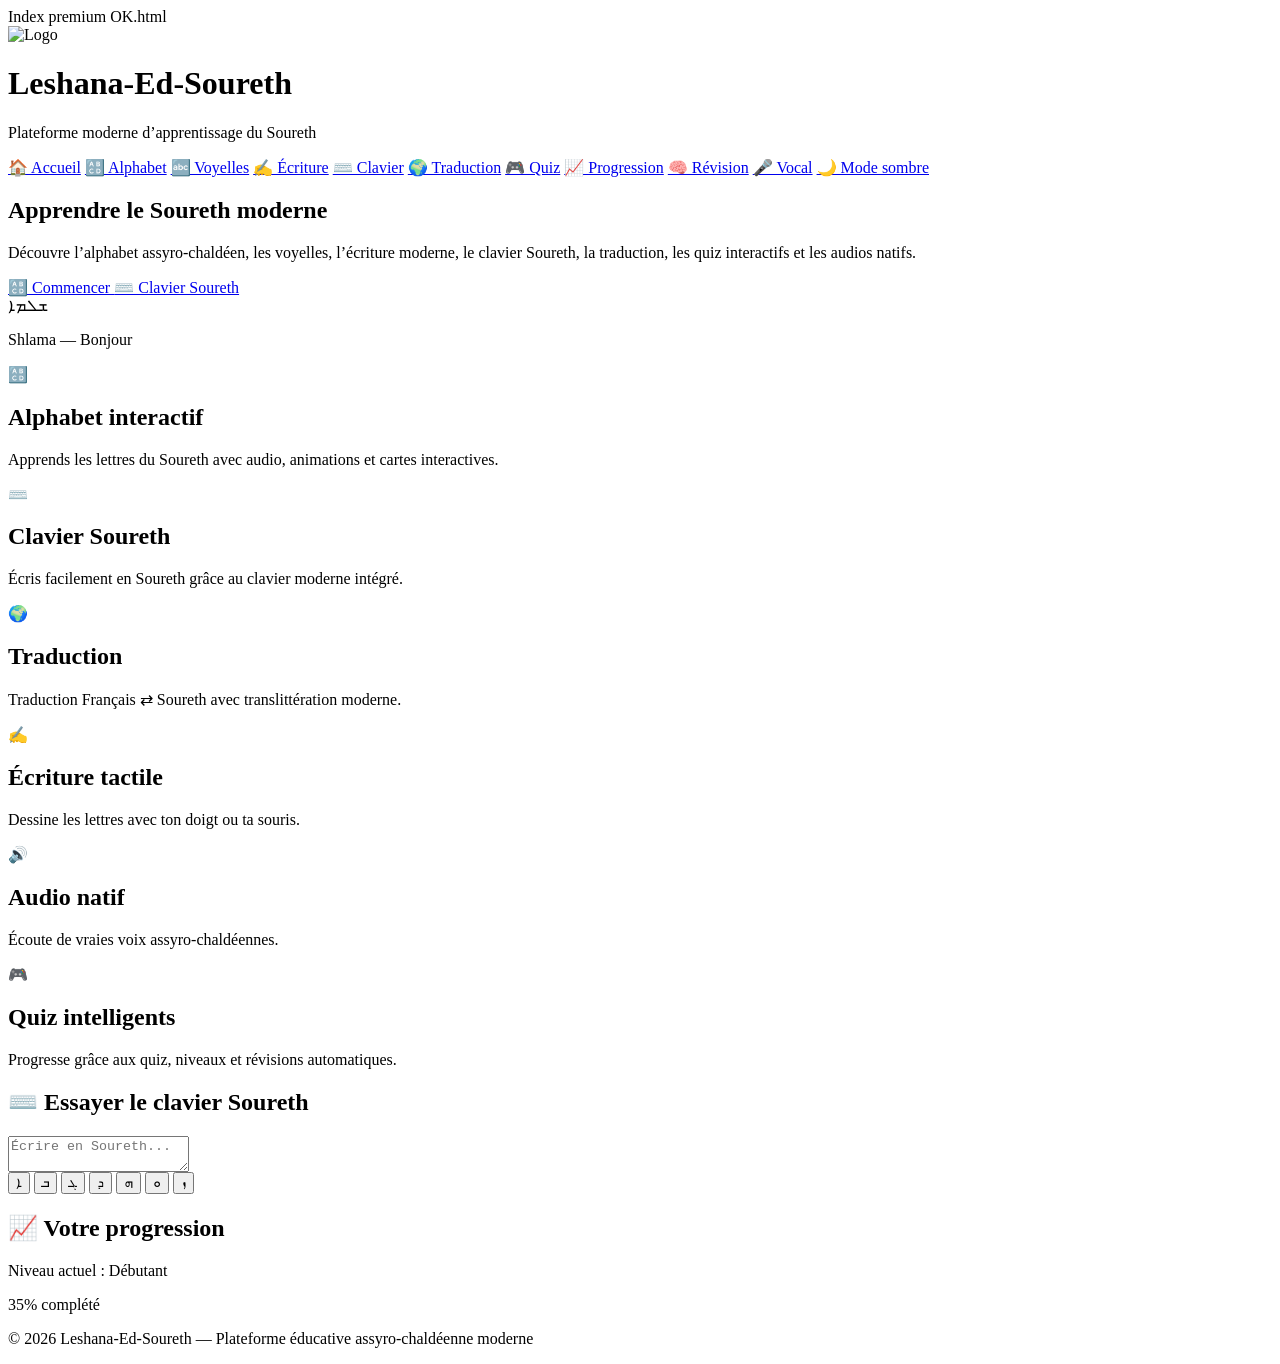
==== Index.html @ c9525a6d "Add files via upload" ====
Index premium OK.html
<!DOCTYPE html>
<html lang="fr">

<head>

  <meta charset="UTF-8" />

  <meta name="viewport"
        content="width=device-width, initial-scale=1.0" />

  <title>Leshana-Ed-Soureth</title>

  <link rel="icon"
        href="images/logo.png" />

  <!-- GOOGLE FONT -->

  <link rel="preconnect"
        href="https://fonts.googleapis.com">

  <link rel="preconnect"
        href="https://fonts.gstatic.com"
        crossorigin>

  <link href="https://fonts.googleapis.com/css2?family=Poppins:wght@300;400;500;600;700&display=swap"
        rel="stylesheet">

  <!-- CSS -->

  <link rel="stylesheet"
        href="css/style.css">

</head>

<body>

  <!-- =========================
       HEADER
  ========================== -->

  <header>

    <div class="logo-container">

      <img src="images/logo.png"
           alt="Logo"
           class="logo">

      <div>

        <h1 class="title">
          Leshana-Ed-Soureth
        </h1>

        <p class="subtitle">
          Plateforme moderne d’apprentissage du Soureth
        </p>

      </div>

    </div>

    <!-- NAVIGATION -->

    <nav>

      <a href="index.html">🏠 Accueil</a>

      <a href="alphabet.html">🔠 Alphabet</a>

      <a href="voyelles.html">🔤 Voyelles</a>

      <a href="ecriture.html">✍️ Écriture</a>

      <a href="keyboard.html">⌨️ Clavier</a>

      <a href="traduction.html">🌍 Traduction</a>

      <a href="quiz.html">🎮 Quiz</a>

      <a href="progression.html">📈 Progression</a>

      <a href="revision.html">🧠 Révision</a>

      <a href="vocal.html">🎤 Vocal</a>

      <a href="#"
         onclick="toggleDarkMode()">
         🌙 Mode sombre
      </a>

    </nav>

  </header>

  <!-- =========================
       HERO SECTION
  ========================== -->

  <section class="hero">

    <div class="hero-content">

      <h1>
        Apprendre le Soureth moderne
      </h1>

      <p>
        Découvre l’alphabet assyro-chaldéen,
        les voyelles,
        l’écriture moderne,
        le clavier Soureth,
        la traduction,
        les quiz interactifs
        et les audios natifs.
      </p>

      <div class="hero-buttons">

        <a href="alphabet.html"
           class="btn btn-primary">
          🔠 Commencer
        </a>

        <a href="keyboard.html"
           class="btn btn-secondary">
          ⌨️ Clavier Soureth
        </a>

      </div>

      <!-- DEMO SOURETH -->

      <div class="hero-demo card">

        <div class="soureth-title">
          ܫܠܡܐ
        </div>

        <p>
          Shlama — Bonjour
        </p>

      </div>

    </div>

  </section>

  <!-- =========================
       FEATURES
  ========================== -->

  <section class="features">

    <div class="card">

      <div class="card-icon">🔠</div>

      <h2>Alphabet interactif</h2>

      <p>
        Apprends les lettres du Soureth
        avec audio,
        animations
        et cartes interactives.
      </p>

    </div>

    <div class="card">

      <div class="card-icon">⌨️</div>

      <h2>Clavier Soureth</h2>

      <p>
        Écris facilement en Soureth
        grâce au clavier moderne intégré.
      </p>

    </div>

    <div class="card">

      <div class="card-icon">🌍</div>

      <h2>Traduction</h2>

      <p>
        Traduction Français ⇄ Soureth
        avec translittération moderne.
      </p>

    </div>

    <div class="card">

      <div class="card-icon">✍️</div>

      <h2>Écriture tactile</h2>

      <p>
        Dessine les lettres
        avec ton doigt
        ou ta souris.
      </p>

    </div>

    <div class="card">

      <div class="card-icon">🔊</div>

      <h2>Audio natif</h2>

      <p>
        Écoute de vraies voix
        assyro-chaldéennes.
      </p>

    </div>

    <div class="card">

      <div class="card-icon">🎮</div>

      <h2>Quiz intelligents</h2>

      <p>
        Progresse grâce aux quiz,
        niveaux
        et révisions automatiques.
      </p>

    </div>

  </section>

  <!-- =========================
       CLAVIER DEMO
  ========================== -->

  <section class="translator-box">

    <div class="card">

      <h2>
        ⌨️ Essayer le clavier Soureth
      </h2>

      <textarea id="editor"
                class="soureth-writing"
                placeholder="Écrire en Soureth..."></textarea>

      <div id="keyboard">

        <button onclick="insertLetter('ܐ')">ܐ</button>
        <button onclick="insertLetter('ܒ')">ܒ</button>
        <button onclick="insertLetter('ܓ')">ܓ</button>
        <button onclick="insertLetter('ܕ')">ܕ</button>
        <button onclick="insertLetter('ܗ')">ܗ</button>
        <button onclick="insertLetter('ܘ')">ܘ</button>
        <button onclick="insertLetter('ܙ')">ܙ</button>

      </div>

    </div>

  </section>

  <!-- =========================
       PROGRESSION
  ========================== -->

  <section class="progress-section">

    <div class="progress-card">

      <h2>
        📈 Votre progression
      </h2>

      <p>
        Niveau actuel : Débutant
      </p>

      <div class="progress-bar">

        <div class="progress"></div>

      </div>

      <p style="margin-top:15px;">
        35% complété
      </p>

    </div>

  </section>

  <!-- =========================
       FOOTER
  ========================== -->

  <footer>

    <p>
      © 2026 Leshana-Ed-Soureth
      — Plateforme éducative assyro-chaldéenne moderne
    </p>

  </footer>

  <!-- JAVASCRIPT -->

  <script src="js/app.js"></script>
  <script src="js/keyboard.js"></script>

</body>

</html>
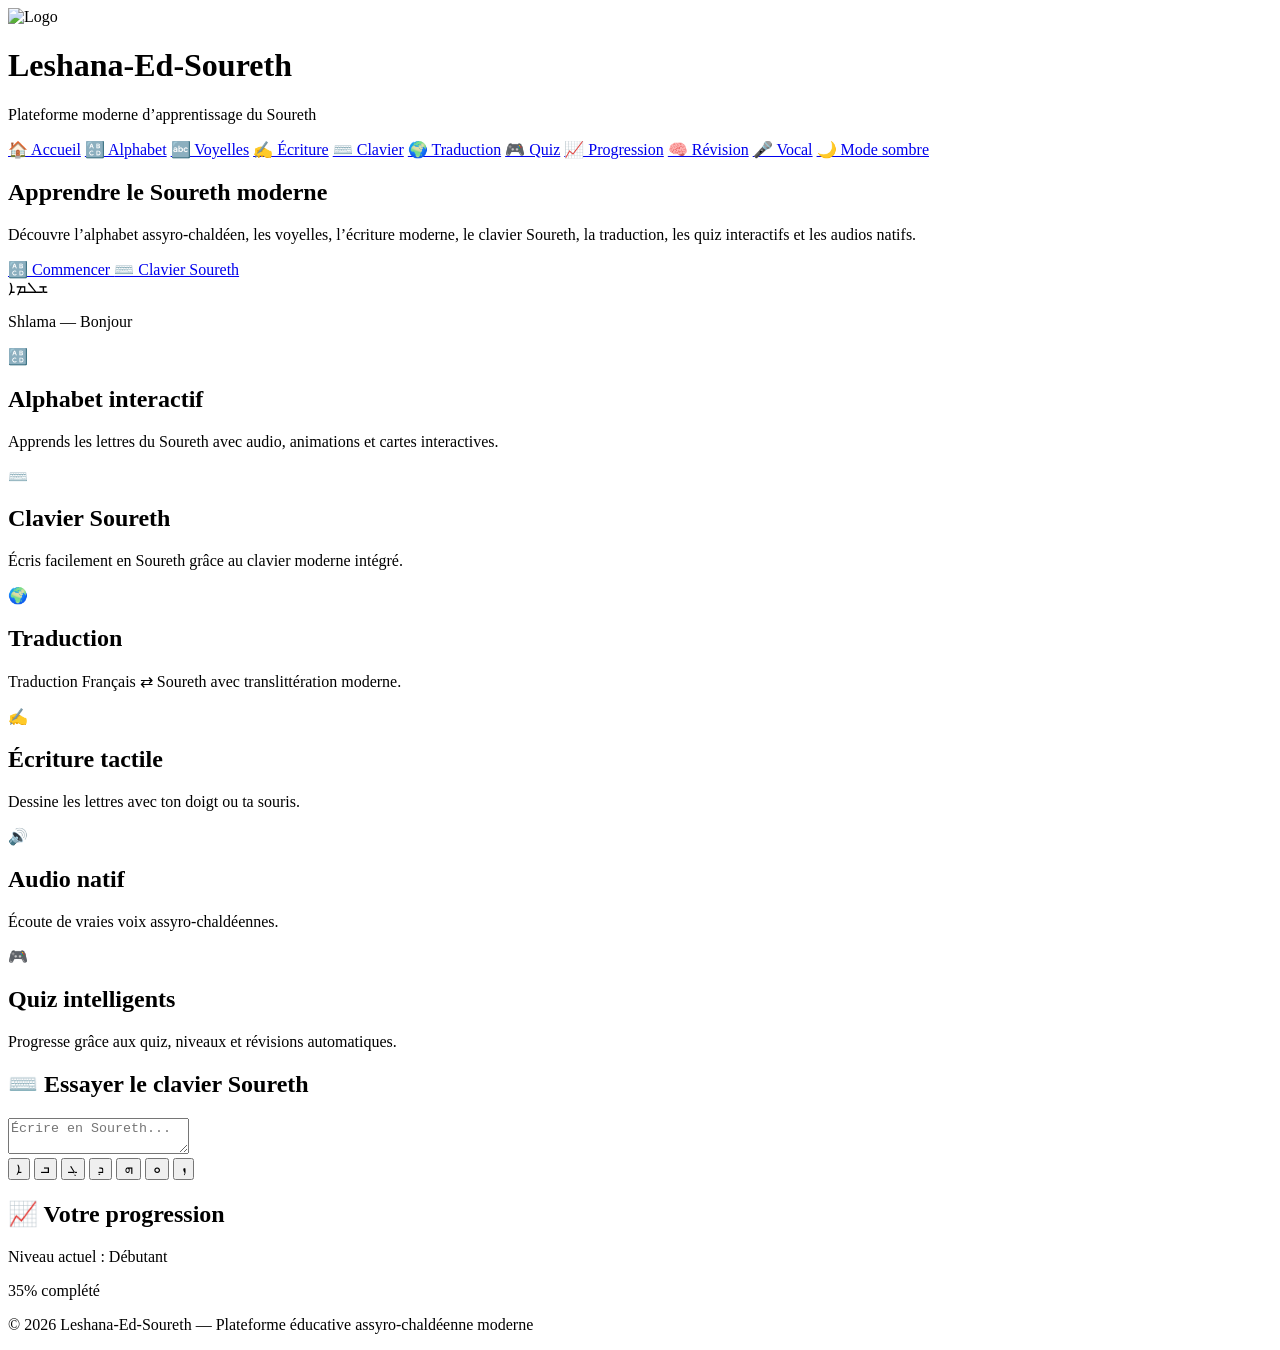
==== commit 06543e9f: "Update Index.html" ====
--- a/Index.html
+++ b/Index.html
@@ -1,4 +1,4 @@
-Index premium OK.html
+
 <!DOCTYPE html>
 <html lang="fr">
 
